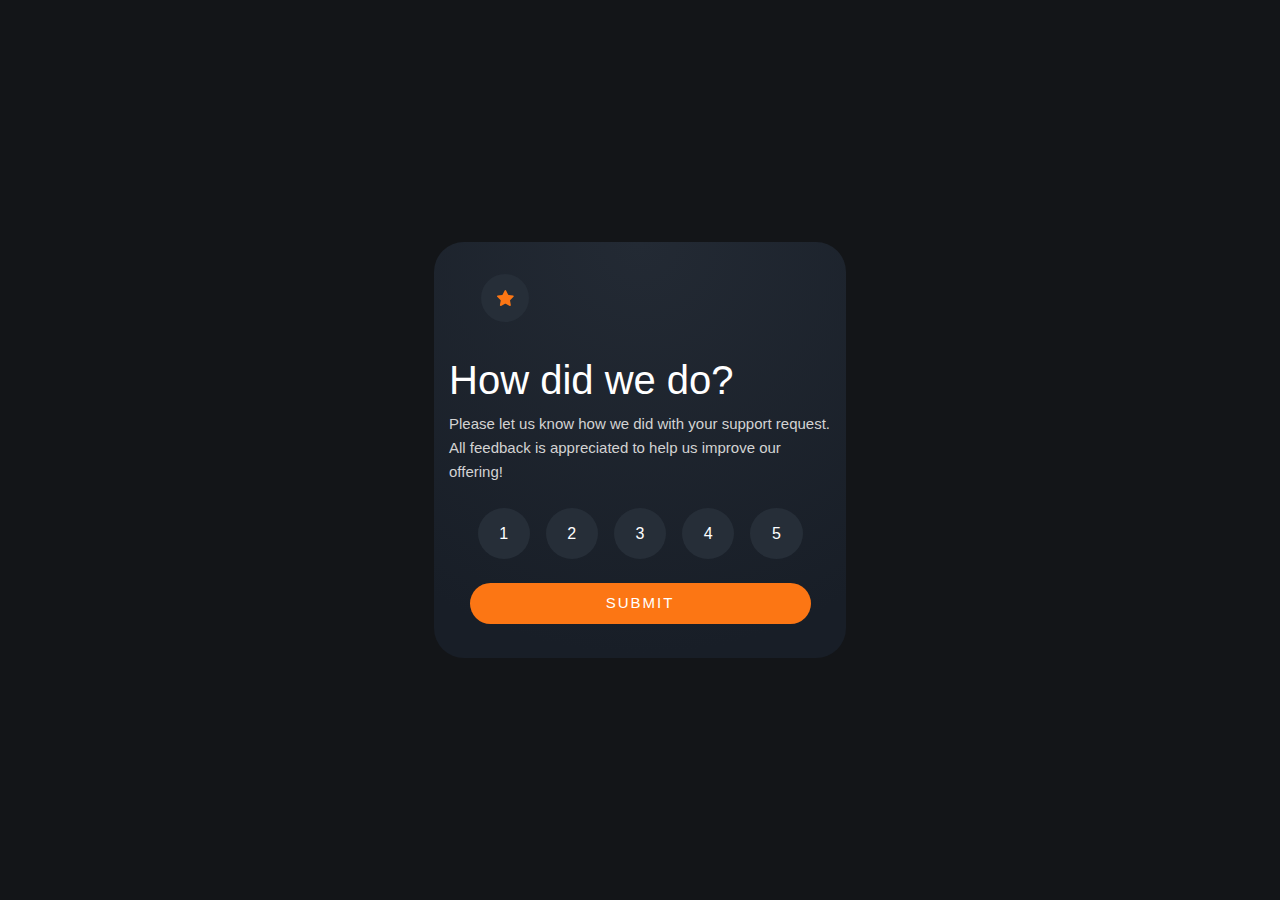
==== index.html @ 2fcbe20d "Adding in final styling" ====
<!DOCTYPE html>
<html lang="en">
<head>
  <meta charset="UTF-8">
  <meta name="viewport" content="width=device-width, initial-scale=1.0"> <!-- displays site properly based on user's device -->
   
  <link rel="icon" type="image/png" sizes="32x32" href="./images/favicon-32x32.png">
  <link rel="stylesheet" href="https://cdn.jsdelivr.net/npm/bootstrap@4.3.1/dist/css/bootstrap.min.css" integrity="sha384-ggOyR0iXCbMQv3Xipma34MD+dH/1fQ784/j6cY/iJTQUOhcWr7x9JvoRxT2MZw1T" crossorigin="anonymous">
  <link rel="stylesheet" href="https://fonts.google.com/specimen/Overpass">
  <title>Frontend Mentor | Interactive rating component</title>

  <!-- Feel free to remove these styles or customise in your own stylesheet 👍 -->
  <style>

    .attribution { font-size: 11px; text-align: center; }
    .attribution a { color: hsl(228, 45%, 44%); }

    
   body{
     background-color: #131518;
   }

   .icon > svg{
     margin: 32px;
   }

  .iconwraper{
    background-color: #262e38;
    width: 48px;
    height: 48px;
    justify-content: center;
    align-items: center;
    border-radius: 100%;
    margin-bottom: 34px;
    margin-top: 32px;
    margin-left: 32px;
   }

   .row{
     width: 412px;
     height: 416px;
     background: radial-gradient(98.96% 98.96% at 50% 0%, #232A34 0%, #181E27 100%);
     border-radius: 30px;
   }

   h1{
    font-family: 'Overpass', sans-serif;
    font-style: normal;

    color: #FFFFFF;
   }

   p{
    font-family: 'Overpass',sans-serif;
    font-style: normal;
    font-weight: 400;
    font-size: 15px;
    line-height: 24px;
    color: lightgrey;
   }

   .btn-secondary{
     width: 51px;
     height: 51px;
     background-color: #262E38;
   }

   .submit{
    background-color: #FC7614;
    border-radius:22.5px;
    font-family:'Overpass',sans-serif;
    font-weight: 400;
    font-size: 15px;
    letter-spacing: 2px;
    color: white;
    width: 341px;
    margin-top: 1rem;
   }

   .submitButton{
     justify-content: center;
   }
   .btn-group > button{
     border: none;
   }

   .btn-group{
     width: 341px;
   }

   .buttonRating{
     justify-content: center;
   }

  </style>
</head>
<body>

  <!-- Rating state start -->

  <div class="container d-flex flex-column justify-content-center align-items-center  vh-100 rounded">
   <!-- Row1 -->
   
    <div class="row bg-primary" >
      <div class="col">


            <div class="d-flex iconwraper"v>
              <svg width="17" height="16" xmlns="http://www.w3.org/2000/svg"><path d="m9.067.43 1.99 4.031c.112.228.33.386.58.422l4.45.647a.772.772 0 0 1 .427 1.316l-3.22 3.138a.773.773 0 0 0-.222.683l.76 4.431a.772.772 0 0 1-1.12.813l-3.98-2.092a.773.773 0 0 0-.718 0l-3.98 2.092a.772.772 0 0 1-1.119-.813l.76-4.431a.77.77 0 0 0-.222-.683L.233 6.846A.772.772 0 0 1 .661 5.53l4.449-.647a.772.772 0 0 0 .58-.422L7.68.43a.774.774 0 0 1 1.387 0Z" fill="#FC7614"/></svg>
            </div>
        
        
      
          <h1>How did we do?</h1>
          <p>
            Please let us know how we did with your support request. All feedback is appreciated 
            to help us improve our offering!
           
          </p>
           
          <div class="d-flex buttonRating">
            <div class="btn-group" role="group" aria-label="Basic example">
              <button type="button" class="btn m-2 btn-secondary rounded-circle">1</button>
              <button type="button" class="btn m-2 btn-secondary rounded-circle">2</button>
              <button type="button" class="btn m-2 btn-secondary rounded-circle">3</button>
              <button type="button" class="btn m-2 btn-secondary rounded-circle">4</button>
              <button type="button" class="btn m-2 btn-secondary rounded-circle">5</button>
           </div>
          </div>
          

           <div class="d-flex submitButton">
            <button type="button" class="btn submit btn-lg btn-block">SUBMIT</button>
           </div>
           
           
      </div>
    </div>
   <!-- End Row1 -->



  </div>




  <!-- Rating state end -->

  <!-- Thank you state start -->

  <!-- You selected Add rating here out of 5 -->

  <!-- Thank you!

  We appreciate you taking the time to give a rating. If you ever need more support, 
  don’t hesitate to get in touch! -->

  <!-- Thank you state end -->


</body>
</html>
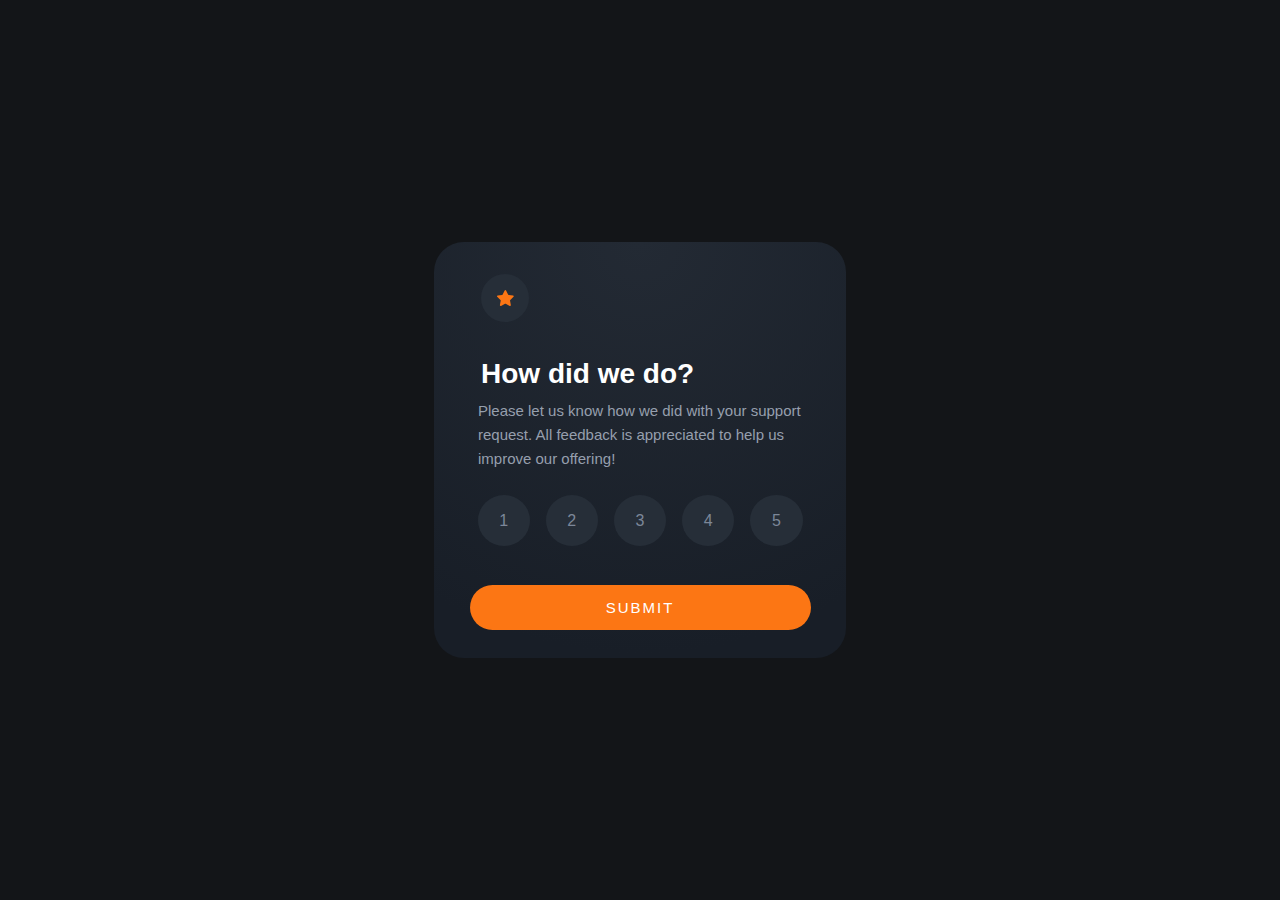
==== commit e090082b: "Completed Final Styling For Desktop Layout" ====
--- a/index.html
+++ b/index.html
@@ -46,7 +46,10 @@
    h1{
     font-family: 'Overpass', sans-serif;
     font-style: normal;
-
+    font-weight: 700;
+    font-size: 28px;
+    line-height: 35px;
+    padding-left: 32px;
     color: #FFFFFF;
    }
 
@@ -56,7 +59,8 @@
     font-weight: 400;
     font-size: 15px;
     line-height: 24px;
-    color: lightgrey;
+    padding-left: 29px;
+    color: #969FAD;
    }
 
    .btn-secondary{
@@ -67,20 +71,26 @@
 
    .submit{
     background-color: #FC7614;
-    border-radius:22.5px;
-    font-family:'Overpass',sans-serif;
+    border-radius: 22.5px;
+    font-family: 'Overpass',sans-serif;
     font-weight: 400;
     font-size: 15px;
     letter-spacing: 2px;
     color: white;
     width: 341px;
-    margin-top: 1rem;
+    margin-top: 31px;
+    margin-bottom:32px;
+    padding-top: 11px;
+    padding-bottom: 15px;
+    margin-bottom: 32px;
+    height: 45px
    }
 
    .submitButton{
      justify-content: center;
    }
    .btn-group > button{
+     color: #7C8798;
      border: none;
    }
 
@@ -137,8 +147,7 @@
       </div>
     </div>
    <!-- End Row1 -->
-
-
+ 
 
   </div>
 
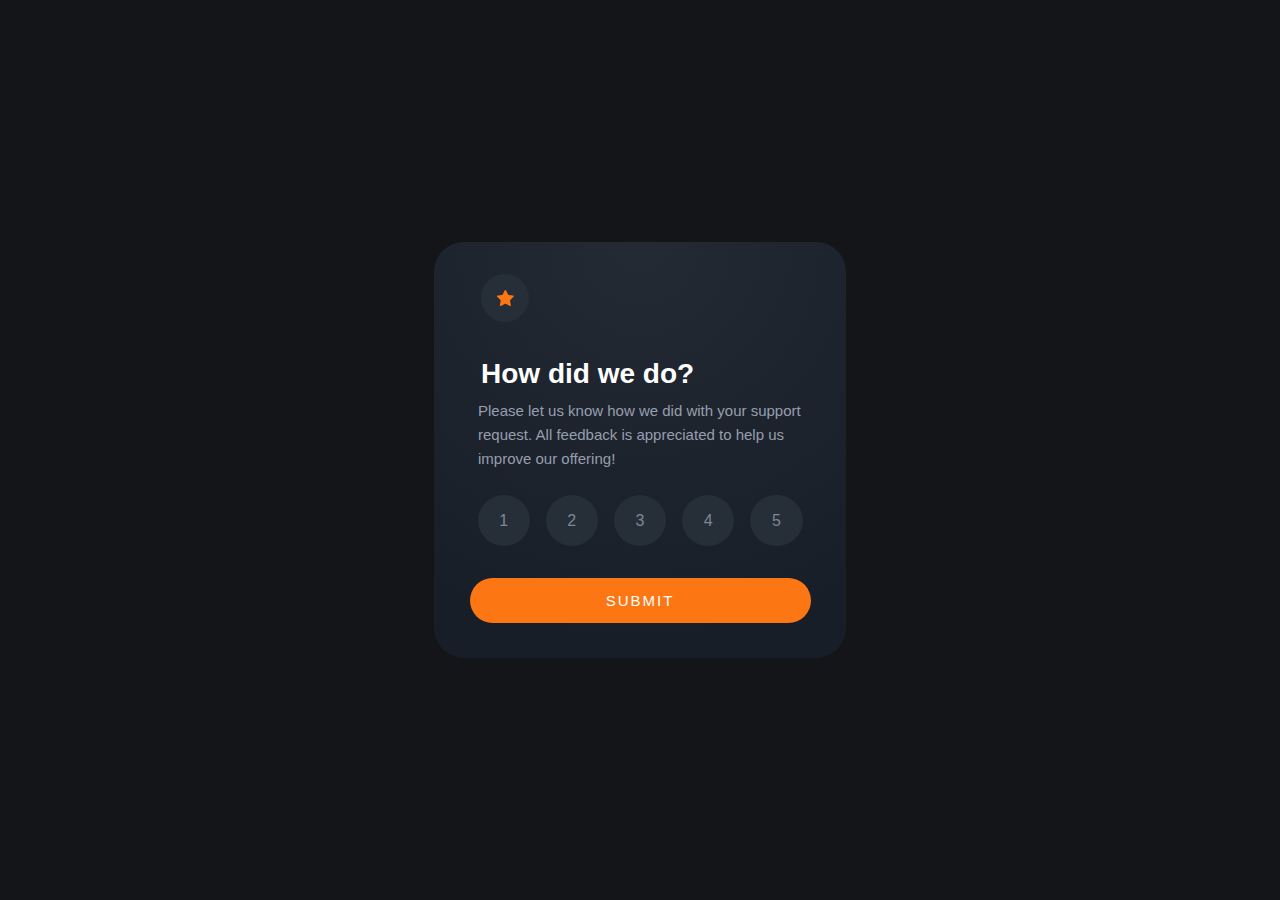
==== commit be2fc217: "Added in media query/hover affects" ====
--- a/index.html
+++ b/index.html
@@ -20,9 +20,7 @@
      background-color: #131518;
    }
 
-   .icon > svg{
-     margin: 32px;
-   }
+    
 
   .iconwraper{
     background-color: #262e38;
@@ -78,7 +76,7 @@
     letter-spacing: 2px;
     color: white;
     width: 341px;
-    margin-top: 31px;
+    margin-top: 24px;
     margin-bottom:32px;
     padding-top: 11px;
     padding-bottom: 15px;
@@ -86,6 +84,11 @@
     height: 45px
    }
 
+   .submit:hover{
+     background-color: #F2F2F2;
+     color: #FC7614;
+   }
+
    .submitButton{
      justify-content: center;
    }
@@ -100,6 +103,52 @@
 
    .buttonRating{
      justify-content: center;
+   }
+
+   @media (max-width: 375px){
+
+   .row{
+     width: 327px;
+     height: 416px;
+     
+     }
+
+     .icon > svg{
+        margin: 24px;
+      }
+
+
+  .iconwraper{
+    width: 40px;
+    height: 40px;
+    margin:24px;
+   }
+
+   .btn-secondary{
+     width: 42px;
+     height: 42px;
+     background-color: #262E38;
+   }
+
+   .btn-group{
+     width: 281px;
+   }
+
+   h1{
+    padding-left: 24px;
+    padding-right: 24px;
+   
+   }
+
+   .submit{
+     width: 279px;
+   }
+
+   p{
+    padding-left: 24px;
+ 
+   }
+   
    }
 
   </style>
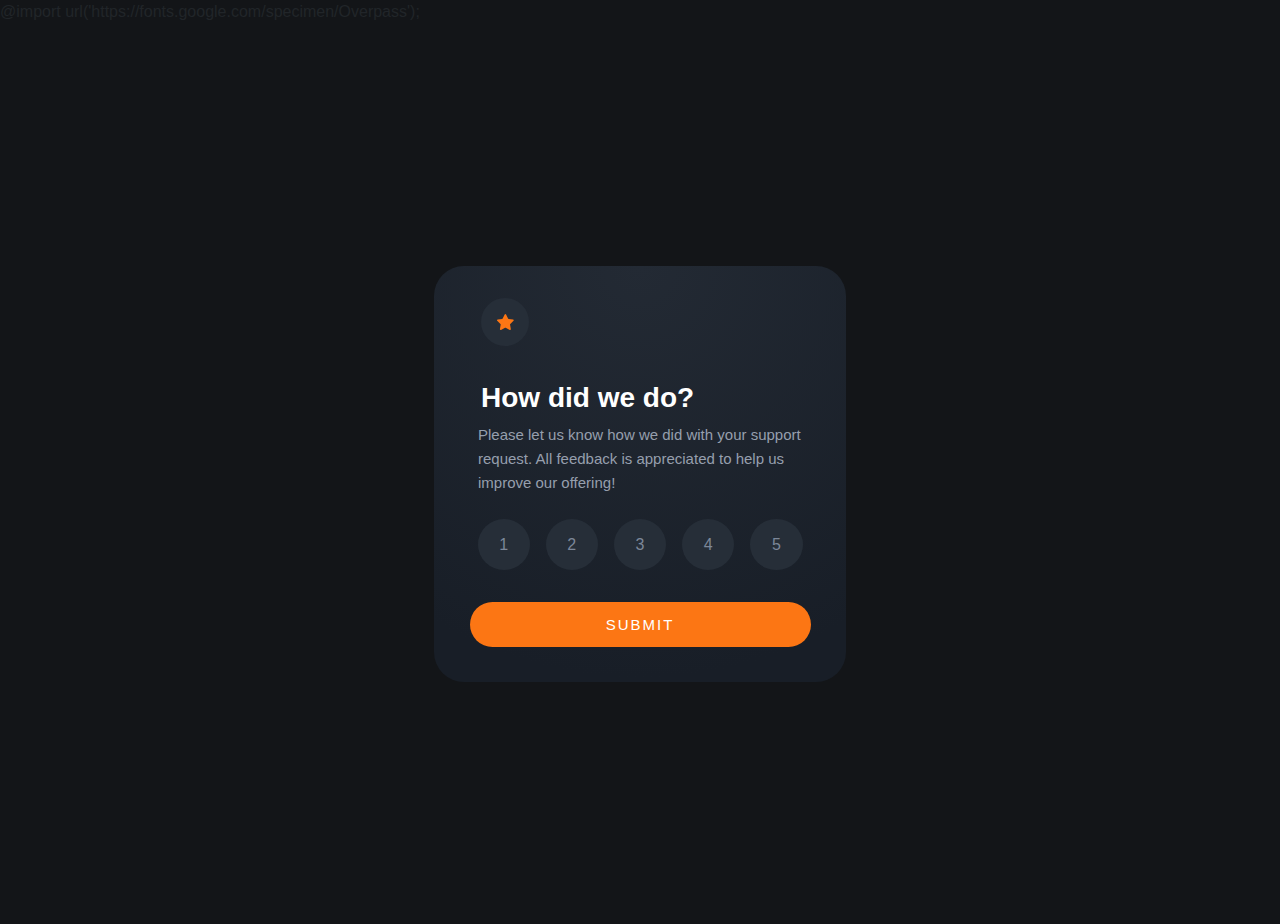
==== commit 3e315535: "Updated css font import/Added in selection" ====
--- a/index.html
+++ b/index.html
@@ -6,9 +6,13 @@
    
   <link rel="icon" type="image/png" sizes="32x32" href="./images/favicon-32x32.png">
   <link rel="stylesheet" href="https://cdn.jsdelivr.net/npm/bootstrap@4.3.1/dist/css/bootstrap.min.css" integrity="sha384-ggOyR0iXCbMQv3Xipma34MD+dH/1fQ784/j6cY/iJTQUOhcWr7x9JvoRxT2MZw1T" crossorigin="anonymous">
-  <link rel="stylesheet" href="https://fonts.google.com/specimen/Overpass">
+
+  @import url('https://fonts.google.com/specimen/Overpass');
+ 
   <title>Frontend Mentor | Interactive rating component</title>
-
+  
+
+  
   <!-- Feel free to remove these styles or customise in your own stylesheet 👍 -->
   <style>
 
@@ -32,6 +36,7 @@
     margin-bottom: 34px;
     margin-top: 32px;
     margin-left: 32px;
+ 
    }
 
    .row{
@@ -47,7 +52,7 @@
     font-weight: 700;
     font-size: 28px;
     line-height: 35px;
-    padding-left: 32px;
+    margin-left: 32px;
     color: #FFFFFF;
    }
 
@@ -109,7 +114,7 @@
 
    .row{
      width: 327px;
-     height: 416px;
+     height: 360px;
      
      }
 
@@ -121,7 +126,10 @@
   .iconwraper{
     width: 40px;
     height: 40px;
-    margin:24px;
+    margin-top: 24px;
+    margin-left: 24px;
+    margin-bottom: 16px;
+ 
    }
 
    .btn-secondary{
@@ -137,6 +145,7 @@
    h1{
     padding-left: 24px;
     padding-right: 24px;
+    font-size: 24px;
    
    }
 
@@ -146,7 +155,7 @@
 
    p{
     padding-left: 24px;
- 
+    font-size: 14px;
    }
    
    }
@@ -177,45 +186,46 @@
            
           </p>
            
+               
+        <form type="GET" action="http://localhost:3000/Rating">
           <div class="d-flex buttonRating">
             <div class="btn-group" role="group" aria-label="Basic example">
-              <button type="button" class="btn m-2 btn-secondary rounded-circle">1</button>
-              <button type="button" class="btn m-2 btn-secondary rounded-circle">2</button>
-              <button type="button" class="btn m-2 btn-secondary rounded-circle">3</button>
-              <button type="button" class="btn m-2 btn-secondary rounded-circle">4</button>
-              <button type="button" class="btn m-2 btn-secondary rounded-circle">5</button>
+              <button type="button"  name="1" class="btn m-2 btn-secondary rounded-circle ratingButton">1</button>
+              <button type="button"  name="2" class="btn m-2 btn-secondary rounded-circle ratingButton">2</button>
+              <button type="button"  name="3" class="btn m-2 btn-secondary rounded-circle ratingButton">3</button>
+              <button type="button"  name="4" class="btn m-2 btn-secondary rounded-circle ratingButton">4</button>
+              <button type="button"  name="5" class="btn m-2 btn-secondary rounded-circle ratingButton">5</button>
            </div>
           </div>
-          
-
-           <div class="d-flex submitButton">
-            <button type="button" class="btn submit btn-lg btn-block">SUBMIT</button>
-           </div>
+
+            <div class="d-flex submitButton">
+              <input type="hidden" id="lname" name="lname" value=""> 
+              <button type="submit" class="btn submit btn-lg btn-block">SUBMIT</button>
+             </div>
+          </form>
+           
            
            
       </div>
     </div>
-   <!-- End Row1 -->
- 
-
   </div>
 
-
-
-
-  <!-- Rating state end -->
-
-  <!-- Thank you state start -->
-
-  <!-- You selected Add rating here out of 5 -->
-
-  <!-- Thank you!
-
-  We appreciate you taking the time to give a rating. If you ever need more support, 
-  don’t hesitate to get in touch! -->
-
-  <!-- Thank you state end -->
-
-
+  <script>
+    var buttons = document.querySelectorAll('.ratingButton');
+ 
+
+    
+ 
+ for (var i=0; i<buttons.length; ++i) {
+     buttons[i].addEventListener('click', function(){
+        let val = document.getElementById('lname');
+        val.value = this.name
+     });
+ }
+
+ 
+  </script>
+
+  
 </body>
 </html>